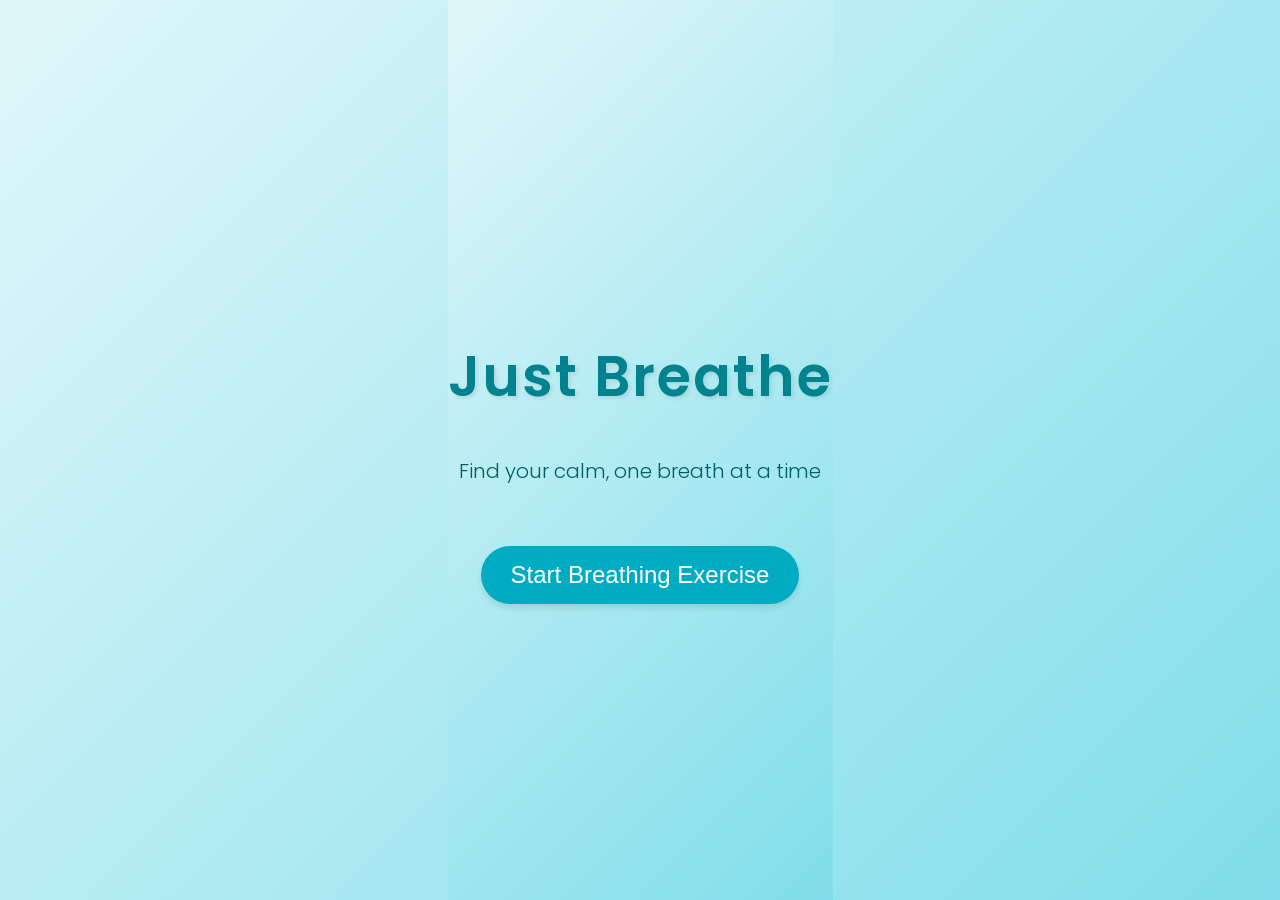
==== index.html @ 8a858859 "please css 01" ====
<!DOCTYPE html>
<html lang="en">
<head>
    <meta charset="UTF-8">
    <meta name="viewport" content="width=device-width, initial-scale=1.0">
    <title>Just Breathe - Breathing Exercise</title>
    <style>
        @import url('https://fonts.googleapis.com/css2?family=Poppins:wght@300;400;600&display=swap');

        body, html {
            height: 100%;
            margin: 0;
            display: flex;
            flex-direction: column;
            justify-content: center;
            align-items: center;
            font-family: 'Poppins', sans-serif;
            background: linear-gradient(135deg, #e0f7fa 0%, #80deea 100%);
            color: #333;
        }
        

        .header {
            text-align: center;
            margin-bottom: 40px;
        }

        .logo {
            font-size: 56px;
            font-weight: 600;
            color: #00838f;
            text-shadow: 2px 2px 4px rgba(0,0,0,0.1);
            letter-spacing: 2px;
        }

        .tagline {
            font-size: 20px;
            color: #006064;
            margin-top: 10px;
            font-weight: 300;
        }

        #startButton {
            font-size: 24px;
            padding: 15px 30px;
            cursor: pointer;
            background-color: #00acc1;
            color: white;
            border: none;
            border-radius: 30px;
            transition: all 0.3s ease;
            box-shadow: 0 4px 6px rgba(0,0,0,0.1);
        }

        #startButton:hover {
            background-color: #007c91;
            transform: translateY(-2px);
            box-shadow: 0 6px 8px rgba(0,0,0,0.15);
        }

        #formContainer {
            display: none;
            position: fixed;
            top: 50%;
            left: 50%;
            transform: translate(-50%, -50%);
            background-color: rgba(255, 255, 255, 0.9);
            padding: 4vh 4vw;
            border-radius: 20px;
            box-shadow: 0 10px 30px rgba(0,0,0,0.1);
            overflow-y: auto;
        }

        #exerciseContainer {
    display: none;
    position: fixed;
    top: 50%;
    left: 50%;
    transform: translate(-50%, -50%);
    background-color: rgba(255, 255, 255, 0.9);
    padding: 4vh 4vw;
    border-radius: 30px;
    box-shadow: 0 15px 40px rgba(0,0,0,0.15);
    width: 90vw;
    max-width: 800px;
    height: 90vh;
    max-height: 900px;
    overflow-y: auto;
}

        #formContainer {
            display: none;
            position: fixed;
            top: 50%;
            left: 50%;
            transform: translate(-50%, -50%);
            background-color: rgba(255, 255, 255, 0.9);
            padding: 3vh 3vw;
            border-radius: 20px;
            box-shadow: 0 10px 30px rgba(0,0,0,0.1);
            width: 90%;
            max-width: 400px;
            height: auto;
            max-height: 90vh;
        }

        form {
            display: flex;
            flex-direction: column;
            gap: 1.5vh;
            height: 80%;
        }
        form label {
            font-size: clamp(12px, 2vw, 16px);
            color: #006064;
        }

        input, select {
            padding: 1vh 1.5vw;
            font-size: clamp(12px, 1.8vw, 14px);
            border: 1px solid #b2ebf2;
            border-radius: 5px;
            background-color: #e0f7fa;
            color: #006064;
        }

        .button {
            background-color: #00acc1;
            color: white;
            margin-top: 2vh;
            padding: 1.5vh 2vw;
            font-size: clamp(14px, 2vw, 18px);
            border-radius: 30px;
            border: none;
            cursor: pointer;
            transition: all 0.3s ease;
            box-shadow: 0 4px 6px rgba(0,0,0,0.1);
        }

        .button:hover {
            background-color: #007c91;
            transform: translateY(-2px);
            box-shadow: 0 6px 8px rgba(0,0,0,0.15);
        }

        #exerciseContainer {
            display: none;
            position: fixed;
            top: 50%;
            left: 50%;
            transform: translate(-50%, -50%);
            background-color: rgba(255, 255, 255, 0.9);
            padding: 4vh 4vw;
            border-radius: 30px;
            box-shadow: 0 15px 40px rgba(0,0,0,0.15);
            width: 90vw;
            max-width: 800px;
            height: 90vh;
            max-height: 900px;
        }
        .container {
            display: flex;
            flex-direction: column;
            justify-content: space-between;
            align-items: center;
            height: 100%;
            width: 100%;
        }

        .timer-text {
            font-size: clamp(32px, 6vw, 48px);
            font-weight: 600;
            margin-bottom: 3vh;
            color: #00838f;
        }

        .circle-container {
            position: relative;
            width: 80vmin;
            height: 80vmin;
            max-width: 700px;
            max-height: 700px;
            display: flex;
            justify-content: center;
            align-items: center;
            margin: 4vh 0;
        }

        .breathe-circle {
            position: absolute;
            top: 50%;
            left: 50%;
            transform: translate(-50%, -50%);
            background: linear-gradient(135deg, rgba(131, 197, 227, 0.7) 0%, 
            rgba(131, 197, 227, 0.7) 100%);
            border-radius: 50%;
            display: flex;
            flex-direction: column;
            justify-content: center;
            align-items: center;
            box-shadow: 0 15px 30px rgba(0,0,0,0.2);
            transition: all 0.3s ease;
        }

        .text-container {
            display: flex;
            flex-direction: column;
            align-items: center;
            max-width: 90%;
            word-wrap: break-word;
        }   

        .phase-text, .phase-timer-text {
            margin: 0;
            font-size: clamp(24px, 5vw, 40px);
            text-align: center;
            color: white;
            text-shadow: 2px 2px 4px rgba(0,0,0,0.2);
        }

        .phase-timer-text {
            margin-top: 0.25vh;
            font-weight: 600;
        }

        .button-container {
            display: flex;
            justify-content: space-around;
            width: 100%;
            margin-top: 4vh;
        }

        .button-container .button {
            padding: 2vh 4vw;
            font-size: clamp(18px, 3vw, 24px);
            border-radius: 50px;
            min-width: 120px;
        }
        .outer-circle {
            position: absolute;
            top: 50%;
            left: 50%;
            transform: translate(-50%, -50%);
            border-radius: 50%;
            border: 2px solid rgb(255, 88, 88);
            pointer-events: none;
            transition: all 0.3s ease;
        }
        .outer-circle {
          z-index: 1;
        }

        .breathe-circle {
          z-index: 2;
        }
        @media screen and (max-width: 768px) {
    body, html {
        font-size: 16px;
    }

    .header {
        margin-bottom: 4vh;
    }

    .logo {
        font-size: clamp(32px, 7vw, 48px);
    }

    .tagline {
        font-size: clamp(14px, 2.5vw, 18px);
    }

    #startButton {
        font-size: clamp(16px, 3.5vw, 22px);
        padding: 12px 24px;
    }

    #formContainer {
        width: 90%;
        max-width: none;
        padding: 4vh 5vw;
        overflow-y: auto;
        max-height: 80vh;
    }

    form {
        gap: 2vh;
    }

    form label {
        font-size: clamp(14px, 2.2vw, 16px);
    }

    input, select {
        font-size: clamp(14px, 2vw, 16px);
        padding: 1.5vh 2vw;
    }

    #exerciseContainer {
        width: 80vw;
        height: 80vh;
        padding: 2vh 2vw;
        border-radius: 20px;
    }

    .circle-container {
        width: 80vmin;
        height: 80vmin;
        max-width: 90vw;
        max-height: 90vw;
        margin: 2vh 0;
    }

    .timer-text {
        font-size: clamp(24px, 5vw, 36px);
        margin-bottom: 2vh;
    }

    .button-container {
        flex-direction: column;
        align-items: center;
        gap: 1vh;
    }

    .button-container .button {
        width: 80%;
        padding: 1.5vh 3vw;
        font-size: clamp(16px, 3vw, 20px);
        min-width: unset;
    }
}

@media screen and (max-width: 480px) {
    body, html {
        font-size: 14px;
    }

    .logo {
        font-size: clamp(28px, 6vw, 36px);
    }

    .tagline {
        font-size: clamp(12px, 2.2vw, 14px);
    }

    #startButton {
        font-size: clamp(14px, 3vw, 18px);
        padding: 10px 20px;
    }

    #formContainer {
        width: 95%;
        padding: 3vh 4vw;
    }

    form label {
        font-size: clamp(12px, 2vw, 14px);
    }

    input, select {
        font-size: clamp(12px, 1.8vw, 14px);
        padding: 1.2vh 1.5vw;
    }

    .button {
        font-size: clamp(14px, 2.2vw, 16px);
        padding: 1.2vh 2.5vw;
    }

    .phase-text, .phase-timer-text {
        font-size: clamp(16px, 3vw, 24px);
    }

    #exerciseContainer {
        width: 100vw;
        height: 100vh;
        border-radius: 0;
    }

    .circle-container {
        width: 90vmin;
        height: 90vmin;
    }

    .timer-text {
        font-size: clamp(20px, 4.5vw, 28px);
    }

    .button-container .button {
        width: 90%;
        font-size: clamp(14px, 2.5vw, 18px);
    }
}
    </style>
</head>
<body>
    <div class="header">
      <h1 class="logo">Just Breathe</h1>
      <p class="tagline">Find your calm, one breath at a time</p>
    </div>
    <button id="startButton">Start Breathing Exercise</button>
    <div id="formContainer">
        <form id="exerciseForm">
            <label for="totalTime">Total Time (minutes):</label>
            <input type="number" id="totalTime" name="totalTime" min="1" required>
            
            <label for="inhaleTime">Inhale Time (seconds):</label>
            <input type="number" id="inhaleTime" name="inhaleTime" min="1" required>
            
            <label for="holdInhaleTime">Hold Inhale Time (seconds):</label>
            <input type="number" id="holdInhaleTime" name="holdInhaleTime" min="0" required>
            
            <label for="exhaleTime">Exhale Time (seconds):</label>
            <input type="number" id="exhaleTime" name="exhaleTime" min="1" required>
            
            <label for="holdExhaleTime">Hold Exhale Time (seconds):</label>
            <input type="number" id="holdExhaleTime" name="holdExhaleTime" min="0" required>
            
            <label for="speed">Speed:</label>
            <select id="speed" name="speed">
                <option value="0.25">0.25x</option>
                <option value="0.5">0.5x</option>
                <option value="0.75">0.75x</option>
                <option value="1" selected>1x</option>
                <option value="1.25">1.25x</option>
                <option value="1.5">1.5x</option>
                <option value="1.75">1.75x</option>
                <option value="2">2x</option>
            </select>
            
            <button type="submit" class="button">Start Exercise</button>
        </form>
    </div>
    <div id="exerciseContainer"></div>

    <script src="breathingExercise.js"></script>
    <script>
        const startButton = document.getElementById('startButton');
        const formContainer = document.getElementById('formContainer');
        const exerciseForm = document.getElementById('exerciseForm');
        const exerciseContainer = document.getElementById('exerciseContainer');

        startButton.addEventListener('click', function() {
            startButton.style.display = 'none';
            formContainer.style.display = 'block';
        });

        exerciseForm.addEventListener('submit', function(e) {
            e.preventDefault();
            formContainer.style.display = 'none';
            exerciseContainer.style.display = 'block';

            const totalTime = parseInt(document.getElementById('totalTime').value) * 60;
            const inhaleTime = parseInt(document.getElementById('inhaleTime').value);
            const holdInhaleTime = parseInt(document.getElementById('holdInhaleTime').value);
            const exhaleTime = parseInt(document.getElementById('exhaleTime').value);
            const holdExhaleTime = parseInt(document.getElementById('holdExhaleTime').value);
            const speed = parseFloat(document.getElementById('speed').value);

            const exercise = new BreathingExercise(
                totalTime,
                inhaleTime,
                holdInhaleTime,
                exhaleTime,
                holdExhaleTime,
                speed,
                function() { 
                    exerciseContainer.style.display = 'none';
                    startButton.style.display = 'block';
                }
            );

            exerciseContainer.innerHTML = '';
            exerciseContainer.appendChild(exercise.container);
        });


    </script>
</body>
</html>
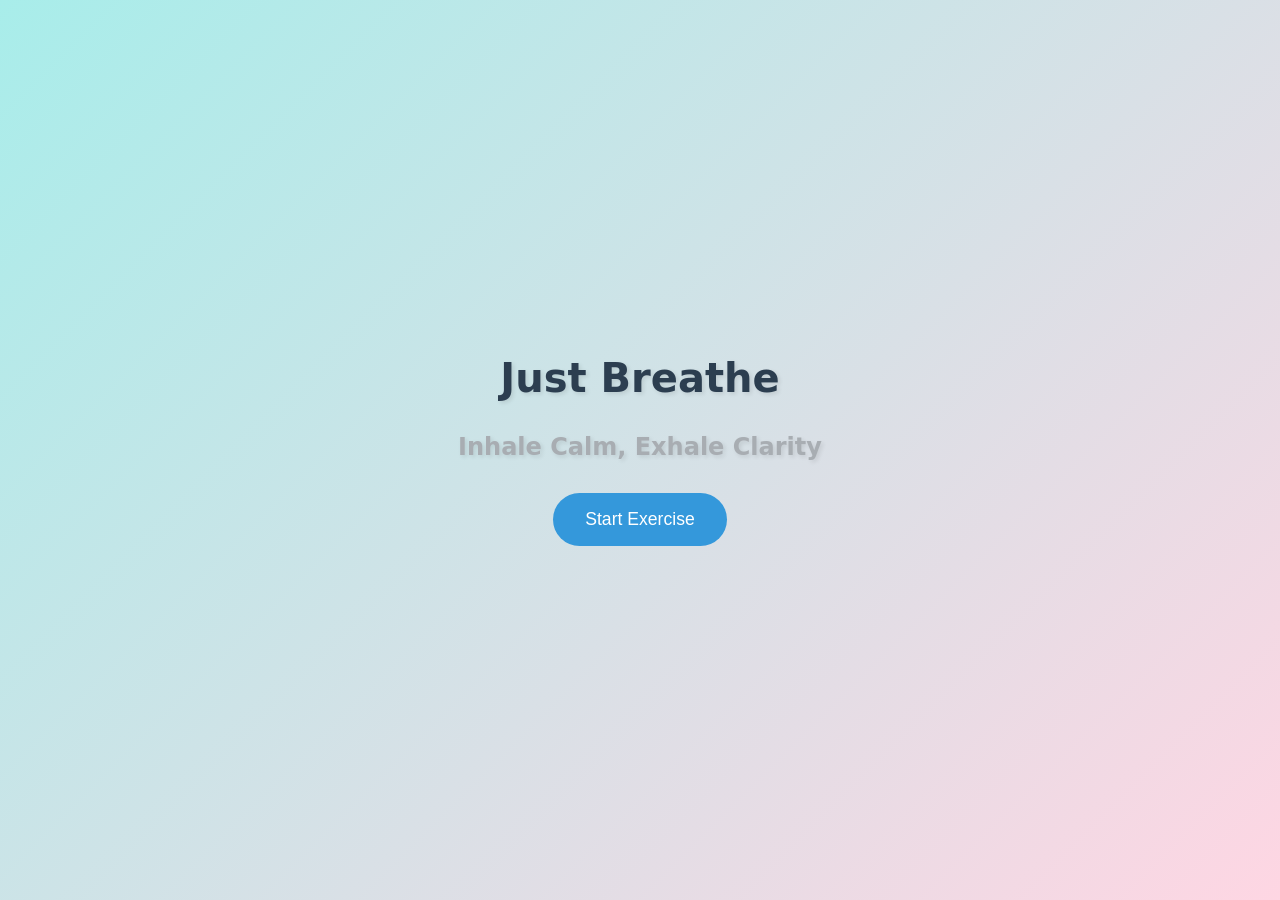
==== commit 0c8022d9: "Rename home.html to index.html" ====
--- a/index.html
+++ b/index.html
@@ -2,479 +2,92 @@
 <html lang="en">
 <head>
     <meta charset="UTF-8">
-    <meta name="viewport" content="width=device-width, initial-scale=1.0">
-    <title>Just Breathe - Breathing Exercise</title>
-    <style>
-        @import url('https://fonts.googleapis.com/css2?family=Poppins:wght@300;400;600&display=swap');
-
-        body, html {
-            height: 100%;
-            margin: 0;
-            display: flex;
-            flex-direction: column;
-            justify-content: center;
-            align-items: center;
-            font-family: 'Poppins', sans-serif;
-            background: linear-gradient(135deg, #e0f7fa 0%, #80deea 100%);
-            color: #333;
-        }
-        
-
-        .header {
-            text-align: center;
-            margin-bottom: 40px;
-        }
-
-        .logo {
-            font-size: 56px;
-            font-weight: 600;
-            color: #00838f;
-            text-shadow: 2px 2px 4px rgba(0,0,0,0.1);
-            letter-spacing: 2px;
-        }
-
-        .tagline {
-            font-size: 20px;
-            color: #006064;
-            margin-top: 10px;
-            font-weight: 300;
-        }
-
-        #startButton {
-            font-size: 24px;
-            padding: 15px 30px;
-            cursor: pointer;
-            background-color: #00acc1;
-            color: white;
-            border: none;
-            border-radius: 30px;
-            transition: all 0.3s ease;
-            box-shadow: 0 4px 6px rgba(0,0,0,0.1);
-        }
-
-        #startButton:hover {
-            background-color: #007c91;
-            transform: translateY(-2px);
-            box-shadow: 0 6px 8px rgba(0,0,0,0.15);
-        }
-
-        #formContainer {
-            display: none;
-            position: fixed;
-            top: 50%;
-            left: 50%;
-            transform: translate(-50%, -50%);
-            background-color: rgba(255, 255, 255, 0.9);
-            padding: 4vh 4vw;
-            border-radius: 20px;
-            box-shadow: 0 10px 30px rgba(0,0,0,0.1);
-            overflow-y: auto;
-        }
-
-        #exerciseContainer {
-    display: none;
-    position: fixed;
-    top: 50%;
-    left: 50%;
-    transform: translate(-50%, -50%);
-    background-color: rgba(255, 255, 255, 0.9);
-    padding: 4vh 4vw;
-    border-radius: 30px;
-    box-shadow: 0 15px 40px rgba(0,0,0,0.15);
-    width: 90vw;
-    max-width: 800px;
-    height: 90vh;
-    max-height: 900px;
-    overflow-y: auto;
-}
-
-        #formContainer {
-            display: none;
-            position: fixed;
-            top: 50%;
-            left: 50%;
-            transform: translate(-50%, -50%);
-            background-color: rgba(255, 255, 255, 0.9);
-            padding: 3vh 3vw;
-            border-radius: 20px;
-            box-shadow: 0 10px 30px rgba(0,0,0,0.1);
-            width: 90%;
-            max-width: 400px;
-            height: auto;
-            max-height: 90vh;
-        }
-
-        form {
-            display: flex;
-            flex-direction: column;
-            gap: 1.5vh;
-            height: 80%;
-        }
-        form label {
-            font-size: clamp(12px, 2vw, 16px);
-            color: #006064;
-        }
-
-        input, select {
-            padding: 1vh 1.5vw;
-            font-size: clamp(12px, 1.8vw, 14px);
-            border: 1px solid #b2ebf2;
-            border-radius: 5px;
-            background-color: #e0f7fa;
-            color: #006064;
-        }
-
-        .button {
-            background-color: #00acc1;
-            color: white;
-            margin-top: 2vh;
-            padding: 1.5vh 2vw;
-            font-size: clamp(14px, 2vw, 18px);
-            border-radius: 30px;
-            border: none;
-            cursor: pointer;
-            transition: all 0.3s ease;
-            box-shadow: 0 4px 6px rgba(0,0,0,0.1);
-        }
-
-        .button:hover {
-            background-color: #007c91;
-            transform: translateY(-2px);
-            box-shadow: 0 6px 8px rgba(0,0,0,0.15);
-        }
-
-        #exerciseContainer {
-            display: none;
-            position: fixed;
-            top: 50%;
-            left: 50%;
-            transform: translate(-50%, -50%);
-            background-color: rgba(255, 255, 255, 0.9);
-            padding: 4vh 4vw;
-            border-radius: 30px;
-            box-shadow: 0 15px 40px rgba(0,0,0,0.15);
-            width: 90vw;
-            max-width: 800px;
-            height: 90vh;
-            max-height: 900px;
-        }
-        .container {
-            display: flex;
-            flex-direction: column;
-            justify-content: space-between;
-            align-items: center;
-            height: 100%;
-            width: 100%;
-        }
-
-        .timer-text {
-            font-size: clamp(32px, 6vw, 48px);
-            font-weight: 600;
-            margin-bottom: 3vh;
-            color: #00838f;
-        }
-
-        .circle-container {
-            position: relative;
-            width: 80vmin;
-            height: 80vmin;
-            max-width: 700px;
-            max-height: 700px;
-            display: flex;
-            justify-content: center;
-            align-items: center;
-            margin: 4vh 0;
-        }
-
-        .breathe-circle {
-            position: absolute;
-            top: 50%;
-            left: 50%;
-            transform: translate(-50%, -50%);
-            background: linear-gradient(135deg, rgba(131, 197, 227, 0.7) 0%, 
-            rgba(131, 197, 227, 0.7) 100%);
-            border-radius: 50%;
-            display: flex;
-            flex-direction: column;
-            justify-content: center;
-            align-items: center;
-            box-shadow: 0 15px 30px rgba(0,0,0,0.2);
-            transition: all 0.3s ease;
-        }
-
-        .text-container {
-            display: flex;
-            flex-direction: column;
-            align-items: center;
-            max-width: 90%;
-            word-wrap: break-word;
-        }   
-
-        .phase-text, .phase-timer-text {
-            margin: 0;
-            font-size: clamp(24px, 5vw, 40px);
-            text-align: center;
-            color: white;
-            text-shadow: 2px 2px 4px rgba(0,0,0,0.2);
-        }
-
-        .phase-timer-text {
-            margin-top: 0.25vh;
-            font-weight: 600;
-        }
-
-        .button-container {
-            display: flex;
-            justify-content: space-around;
-            width: 100%;
-            margin-top: 4vh;
-        }
-
-        .button-container .button {
-            padding: 2vh 4vw;
-            font-size: clamp(18px, 3vw, 24px);
-            border-radius: 50px;
-            min-width: 120px;
-        }
-        .outer-circle {
-            position: absolute;
-            top: 50%;
-            left: 50%;
-            transform: translate(-50%, -50%);
-            border-radius: 50%;
-            border: 2px solid rgb(255, 88, 88);
-            pointer-events: none;
-            transition: all 0.3s ease;
-        }
-        .outer-circle {
-          z-index: 1;
-        }
-
-        .breathe-circle {
-          z-index: 2;
-        }
-        @media screen and (max-width: 768px) {
-    body, html {
-        font-size: 16px;
-    }
-
-    .header {
-        margin-bottom: 4vh;
-    }
-
-    .logo {
-        font-size: clamp(32px, 7vw, 48px);
-    }
-
-    .tagline {
-        font-size: clamp(14px, 2.5vw, 18px);
-    }
-
-    #startButton {
-        font-size: clamp(16px, 3.5vw, 22px);
-        padding: 12px 24px;
-    }
-
-    #formContainer {
-        width: 90%;
-        max-width: none;
-        padding: 4vh 5vw;
-        overflow-y: auto;
-        max-height: 80vh;
-    }
-
-    form {
-        gap: 2vh;
-    }
-
-    form label {
-        font-size: clamp(14px, 2.2vw, 16px);
-    }
-
-    input, select {
-        font-size: clamp(14px, 2vw, 16px);
-        padding: 1.5vh 2vw;
-    }
-
-    #exerciseContainer {
-        width: 80vw;
-        height: 80vh;
-        padding: 2vh 2vw;
-        border-radius: 20px;
-    }
-
-    .circle-container {
-        width: 80vmin;
-        height: 80vmin;
-        max-width: 90vw;
-        max-height: 90vw;
-        margin: 2vh 0;
-    }
-
-    .timer-text {
-        font-size: clamp(24px, 5vw, 36px);
-        margin-bottom: 2vh;
-    }
-
-    .button-container {
-        flex-direction: column;
-        align-items: center;
-        gap: 1vh;
-    }
-
-    .button-container .button {
-        width: 80%;
-        padding: 1.5vh 3vw;
-        font-size: clamp(16px, 3vw, 20px);
-        min-width: unset;
-    }
-}
-
-@media screen and (max-width: 480px) {
-    body, html {
-        font-size: 14px;
-    }
-
-    .logo {
-        font-size: clamp(28px, 6vw, 36px);
-    }
-
-    .tagline {
-        font-size: clamp(12px, 2.2vw, 14px);
-    }
-
-    #startButton {
-        font-size: clamp(14px, 3vw, 18px);
-        padding: 10px 20px;
-    }
-
-    #formContainer {
-        width: 95%;
-        padding: 3vh 4vw;
-    }
-
-    form label {
-        font-size: clamp(12px, 2vw, 14px);
-    }
-
-    input, select {
-        font-size: clamp(12px, 1.8vw, 14px);
-        padding: 1.2vh 1.5vw;
-    }
-
-    .button {
-        font-size: clamp(14px, 2.2vw, 16px);
-        padding: 1.2vh 2.5vw;
-    }
-
-    .phase-text, .phase-timer-text {
-        font-size: clamp(16px, 3vw, 24px);
-    }
-
-    #exerciseContainer {
-        width: 100vw;
-        height: 100vh;
-        border-radius: 0;
-    }
-
-    .circle-container {
-        width: 90vmin;
-        height: 90vmin;
-    }
-
-    .timer-text {
-        font-size: clamp(20px, 4.5vw, 28px);
-    }
-
-    .button-container .button {
-        width: 90%;
-        font-size: clamp(14px, 2.5vw, 18px);
-    }
-}
-    </style>
+    <meta name="viewport" content="width=device-width, initial-scale=1.0, maximum-scale=1.0, user-scalable=no">
+    <title>Breathing Exercise</title>
+    <link rel="stylesheet" href="styles.css">
 </head>
 <body>
-    <div class="header">
-      <h1 class="logo">Just Breathe</h1>
-      <p class="tagline">Find your calm, one breath at a time</p>
+    <!-- Home Screen -->
+    <div class="screen home-screen active">
+        <h1 class="app-title">Just Breathe</h1>
+        <h2 class="app-title-01">Inhale Calm, Exhale Clarity</h2>
+        <button class="btn start-btn">Start Exercise</button>
     </div>
-    <button id="startButton">Start Breathing Exercise</button>
-    <div id="formContainer">
-        <form id="exerciseForm">
-            <label for="totalTime">Total Time (minutes):</label>
-            <input type="number" id="totalTime" name="totalTime" min="1" required>
-            
-            <label for="inhaleTime">Inhale Time (seconds):</label>
-            <input type="number" id="inhaleTime" name="inhaleTime" min="1" required>
-            
-            <label for="holdInhaleTime">Hold Inhale Time (seconds):</label>
-            <input type="number" id="holdInhaleTime" name="holdInhaleTime" min="0" required>
-            
-            <label for="exhaleTime">Exhale Time (seconds):</label>
-            <input type="number" id="exhaleTime" name="exhaleTime" min="1" required>
-            
-            <label for="holdExhaleTime">Hold Exhale Time (seconds):</label>
-            <input type="number" id="holdExhaleTime" name="holdExhaleTime" min="0" required>
-            
-            <label for="speed">Speed:</label>
-            <select id="speed" name="speed">
-                <option value="0.25">0.25x</option>
-                <option value="0.5">0.5x</option>
-                <option value="0.75">0.75x</option>
-                <option value="1" selected>1x</option>
-                <option value="1.25">1.25x</option>
-                <option value="1.5">1.5x</option>
-                <option value="1.75">1.75x</option>
-                <option value="2">2x</option>
-            </select>
-            
-            <button type="submit" class="button">Start Exercise</button>
-        </form>
+
+    <!-- Configuration Modal -->
+    <div class="screen config-modal">
+        <div class="modal-content">
+            <h2>Exercise Settings</h2>
+            <form class="exercise-form">
+                <div class="form-group">
+                    <label>Total Duration (minutes)</label>
+                    <input type="number" class="form-input" name="totalTime" ...>
+                </div>
+                <div class="form-row">
+                    <div class="form-group">
+                        <label>Inhale (seconds)</label>
+                        <input type="number" class="form-input" name="inhale" ...>
+                    </div>
+                    <div class="form-group">
+                        <label>Hold Inhale (seconds)</label>
+                        <input type="number" class="form-input" name="holdInhale" ...>
+                    </div>
+                </div>
+                <div class="form-row">
+                    <div class="form-group">
+                        <label>Exhale (seconds)</label>
+                        <input type="number" class="form-input" name="exhale" ...>
+                    </div>
+                    <div class="form-group">
+                        <label>Hold Exhale (seconds)</label>
+                        <input type="number" class="form-input" name="holdExhale" ...>
+                    </div>
+                </div>
+                <div class="form-group">
+                    <label>Speed</label>
+                    <select class="form-input" name="speed" ...>
+                        <option value="0.25">0.25x</option>
+                        <option value="0.5">0.5x</option>
+                        <option value="0.75">0.75x</option>
+                        <option value="1" selected>Normal Speed</option>
+                        <option value="1.25">1.25x</option>
+                        <option value="1.5">1.5x</option>
+                        <option value="2">2x</option>
+                    </select>
+                </div>
+                <div class="form-actions">
+                    <button type="submit" class="btn">Start</button>
+                    <button type="button" class="btn btn-secondary cancel-btn">Cancel</button>
+                </div>
+            </form>
+        </div>
     </div>
-    <div id="exerciseContainer"></div>
 
-    <script src="breathingExercise.js"></script>
-    <script>
-        const startButton = document.getElementById('startButton');
-        const formContainer = document.getElementById('formContainer');
-        const exerciseForm = document.getElementById('exerciseForm');
-        const exerciseContainer = document.getElementById('exerciseContainer');
+    <!-- Exercise Screen -->
+    <div class="screen exercise-screen">
+        <div class="exercise-header">
+            <div class="total-timer">05:00</div>
+        </div>
+        
+        <div class="exercise-main">
+            <div class="progress-container">
+                <svg class="progress-circle" viewBox="0 0 100 100">
+                    <circle class="progress-track" cx="50" cy="50" r="45" />
+                    <circle class="progress-indicator" cx="50" cy="50" r="45" />
+                </svg>
+                <div class="phase-display">
+                    <div class="phase-name">INHALE</div>
+                    <div class="phase-timer">4</div>
+                </div>
+            </div>
+        </div>
 
-        startButton.addEventListener('click', function() {
-            startButton.style.display = 'none';
-            formContainer.style.display = 'block';
-        });
+        <div class="exercise-footer">
+            <button class="btn control-btn restart-btn">Restart</button>
+            <button class="btn control-btn exit-btn">Exit</button>
+        </div>
+    </div>
 
-        exerciseForm.addEventListener('submit', function(e) {
-            e.preventDefault();
-            formContainer.style.display = 'none';
-            exerciseContainer.style.display = 'block';
-
-            const totalTime = parseInt(document.getElementById('totalTime').value) * 60;
-            const inhaleTime = parseInt(document.getElementById('inhaleTime').value);
-            const holdInhaleTime = parseInt(document.getElementById('holdInhaleTime').value);
-            const exhaleTime = parseInt(document.getElementById('exhaleTime').value);
-            const holdExhaleTime = parseInt(document.getElementById('holdExhaleTime').value);
-            const speed = parseFloat(document.getElementById('speed').value);
-
-            const exercise = new BreathingExercise(
-                totalTime,
-                inhaleTime,
-                holdInhaleTime,
-                exhaleTime,
-                holdExhaleTime,
-                speed,
-                function() { 
-                    exerciseContainer.style.display = 'none';
-                    startButton.style.display = 'block';
-                }
-            );
-
-            exerciseContainer.innerHTML = '';
-            exerciseContainer.appendChild(exercise.container);
-        });
-
-
-    </script>
+    <script src="script.js"></script>
 </body>
 </html>
--- a/styles.css
+++ b/styles.css
@@ -0,0 +1,240 @@
+/* Base Styles */
+* {
+    box-sizing: border-box;
+    margin: 0;
+    padding: 0;
+    touch-action: manipulation;
+}
+
+html {
+    font-size: 16px;
+    font-family: 'Segoe UI', system-ui, sans-serif;
+}
+
+body {
+    background: #f8f9fa;
+    color: #2c3e50;
+    height: 100vh;
+    overflow: hidden;
+}
+
+/* Screen Containers */
+.screen {
+    position: fixed;
+    top: 0;
+    left: 0;
+    width: 100%;
+    height: 100%;
+    padding: 1.5rem;
+    display: none;
+    flex-direction: column;
+}
+
+.screen.active {
+    display: flex;
+}
+
+/* Home Screen */
+.home-screen {
+    justify-content: center;
+    align-items: center;
+    text-align: center;
+    background: linear-gradient(135deg, #a8edea 0%, #fed6e3 100%);
+}
+
+.app-title {
+    font-size: 2.5rem;
+    margin-bottom: 2rem;
+    color: #2c3e50;
+    text-shadow: 2px 2px 4px rgba(0,0,0,0.1);
+}
+.app-title-01 {
+    font-size: 1.5rem;
+    margin-bottom: 2rem;
+    color: #a8adb2;
+    text-shadow: 2px 2px 4px rgba(0,0,0,0.1);
+}
+
+/* Configuration Modal */
+.config-modal {
+    background: rgba(0,0,0,0.5);
+    justify-content: center;
+    align-items: center;
+    z-index: 1000;
+}
+
+.modal-content {
+    background: white;
+    padding: 2rem;
+    border-radius: 1rem;
+    width: 100%;
+    max-width: 500px;
+    box-shadow: 0 8px 32px rgba(0,0,0,0.1);
+}
+.progress-indicator {
+    transition: none !important; /* Remove any interfering transitions */
+}
+
+
+/* Form Styles */
+.exercise-form {
+    display: flex;
+    flex-direction: column;
+    gap: 1.5rem;
+}
+
+.form-row {
+    display: grid;
+    grid-template-columns: 1fr 1fr;
+    gap: 1rem;
+}
+
+.form-group {
+    display: flex;
+    flex-direction: column;
+    gap: 0.5rem;
+}
+
+.form-input {
+    padding: 0.8rem;
+    border: 1px solid #ddd;
+    border-radius: 0.5rem;
+    font-size: 1rem;
+    width: 100%;
+}
+
+.form-actions {
+    display: flex;
+    gap: 1rem;
+    margin-top: 1rem;
+}
+
+/* Exercise Screen */
+.exercise-screen {
+    background: white;
+}
+
+.exercise-header {
+    text-align: center;
+    margin-bottom: 2rem;
+}
+
+.total-timer {
+    font-size: 2rem;
+    font-weight: 500;
+    color: #3498db;
+}
+
+.progress-container {
+    position: relative;
+    flex: 1;
+    display: flex;
+    justify-content: center;
+    align-items: center;
+    margin: 1rem 0;
+}
+
+.progress-circle {
+    width: 80vmin;
+    height: 80vmin;
+    max-width: 400px;
+    max-height: 400px;
+}
+
+.progress-track {
+    fill: none;
+    stroke: #ecf0f1;
+    stroke-width: 8;
+}
+
+.progress-indicator {
+    fill: none;
+    stroke-width: 8;
+    stroke-linecap: round;
+    transform: rotate(-90deg);
+    transform-origin: 50% 50%;
+    transition: stroke-dashoffset 0.3s linear;
+    stroke: #3498db;
+}
+
+.phase-display {
+    position: absolute;
+    text-align: center;
+}
+
+.phase-name {
+    font-size: 1.5rem;
+    margin-bottom: 0.5rem;
+    color: #2c3e50;
+}
+
+.phase-timer {
+    font-size: 3rem;
+    font-weight: bold;
+    color: #3498db;
+}
+
+.exercise-footer {
+    display: flex;
+    justify-content: center;
+    gap: 1rem;
+    padding: 1rem 0;
+}
+
+/* Button Styles */
+.btn {
+    padding: 1rem 2rem;
+    border: none;
+    border-radius: 2rem;
+    font-size: 1.1rem;
+    font-weight: 500;
+    cursor: pointer;
+    transition: all 0.2s ease;
+    background: #3498db;
+    color: white;
+}
+
+.btn:hover {
+    transform: translateY(-2px);
+    box-shadow: 0 4px 12px rgba(52,152,219,0.3);
+}
+
+.btn:active {
+    transform: translateY(0);
+}
+
+.btn-secondary {
+    background: #95a5a6;
+}
+
+.control-btn {
+    min-width: 120px;
+}
+
+/* Mobile Styles */
+@media (max-width: 480px) {
+    .app-title {
+        font-size: 2rem;
+    }
+    
+    .btn {
+        padding: 0.8rem 1.5rem;
+        font-size: 1rem;
+    }
+    
+    .modal-content {
+        padding: 1.5rem;
+    }
+    
+    .form-row {
+        grid-template-columns: 1fr;
+    }
+    
+    .phase-name {
+        font-size: 1.2rem;
+    }
+    
+    .phase-timer {
+        font-size: 2rem;
+    }
+}
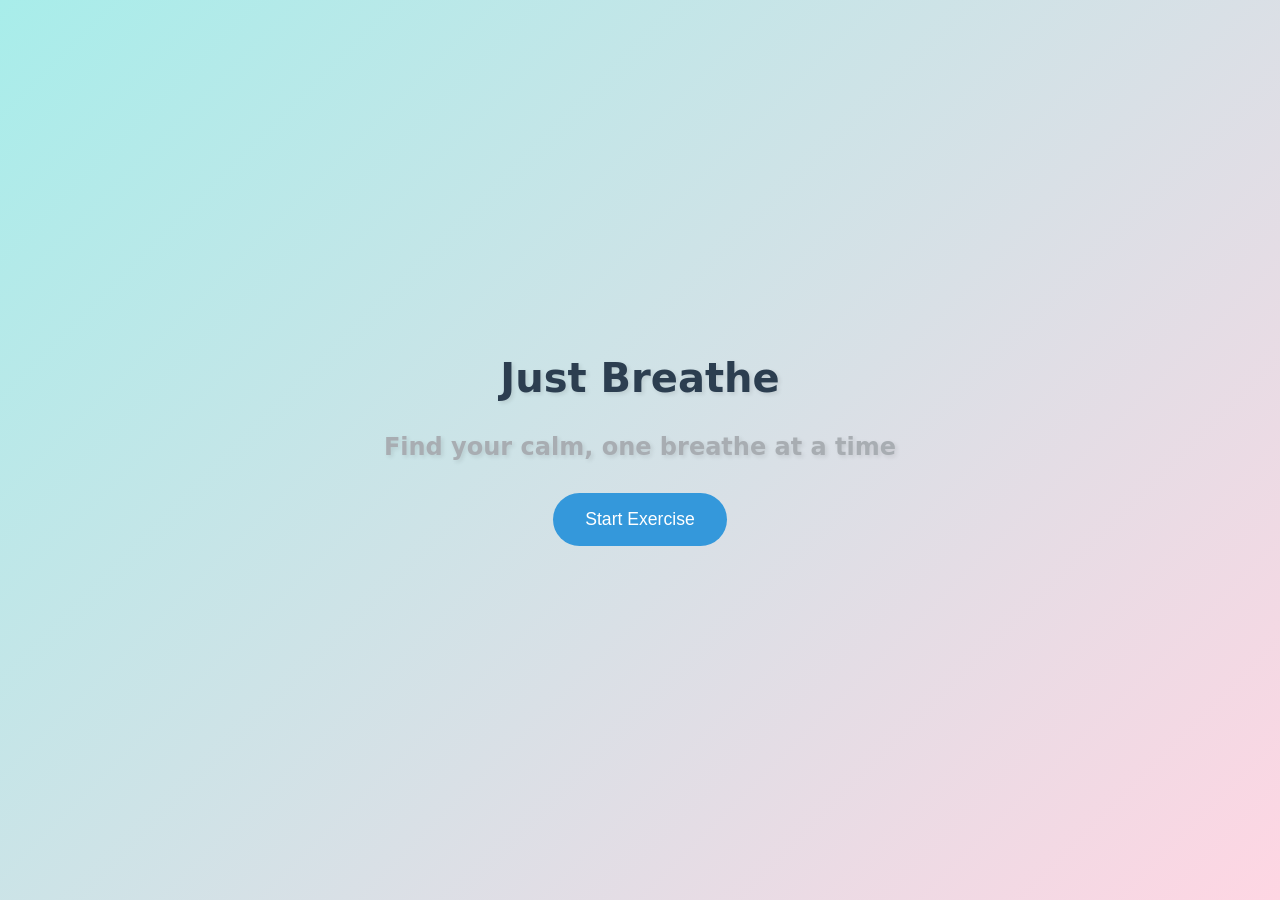
==== commit 61c38858: "Update index.html" ====
--- a/index.html
+++ b/index.html
@@ -10,7 +10,7 @@
     <!-- Home Screen -->
     <div class="screen home-screen active">
         <h1 class="app-title">Just Breathe</h1>
-        <h2 class="app-title-01">Inhale Calm, Exhale Clarity</h2>
+        <h3 class="app-title-01">Find your calm, one breathe at a time</h3>
         <button class="btn start-btn">Start Exercise</button>
     </div>
 
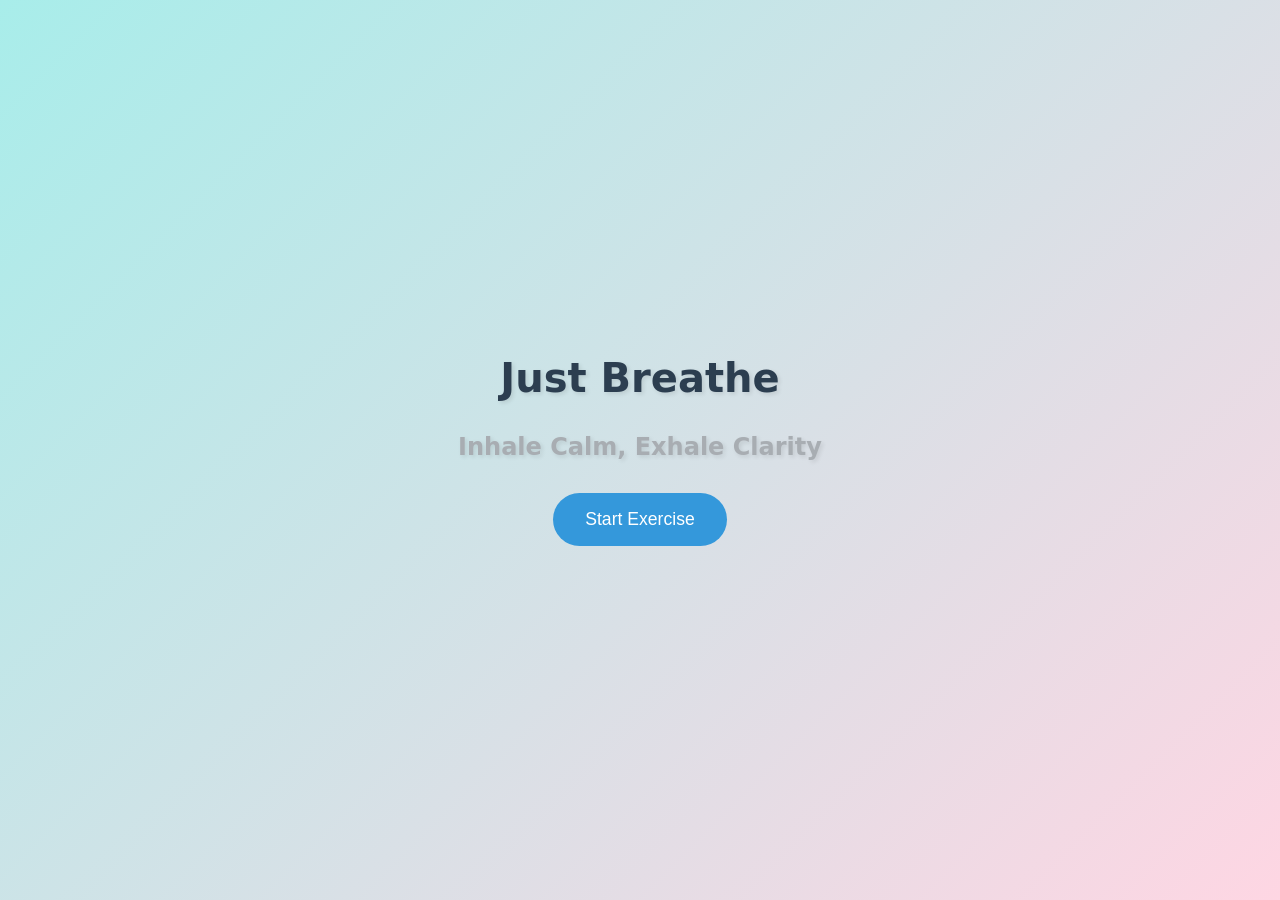
==== commit 7e578ca0: "Commit with background images added coreext files" ====
--- a/index.html
+++ b/index.html
@@ -10,7 +10,7 @@
     <!-- Home Screen -->
     <div class="screen home-screen active">
         <h1 class="app-title">Just Breathe</h1>
-        <h3 class="app-title-01">Find your calm, one breathe at a time</h3>
+        <h2 class="app-title-01">Inhale Calm, Exhale Clarity</h2>
         <button class="btn start-btn">Start Exercise</button>
     </div>
 
--- a/styles.css
+++ b/styles.css
@@ -120,7 +120,7 @@
 }
 
 .total-timer {
-    font-size: 2rem;
+    font-size: 3.5rem;
     font-weight: 500;
     color: #3498db;
 }
@@ -163,9 +163,14 @@
 }
 
 .phase-name {
-    font-size: 1.5rem;
+    font-size: 3rem;
     margin-bottom: 0.5rem;
-    color: #2c3e50;
+    color: #3498db;
+    font-weight: bold;
+    text-shadow: 2px 2px 4px rgba(0,0,0,0.1);
+    text-align: center;
+    letter-spacing: 0.1rem;
+    transition: color 0.3s ease;
 }
 
 .phase-timer {
@@ -231,7 +236,7 @@
     }
     
     .phase-name {
-        font-size: 1.2rem;
+        font-size: 2rem;
     }
     
     .phase-timer {
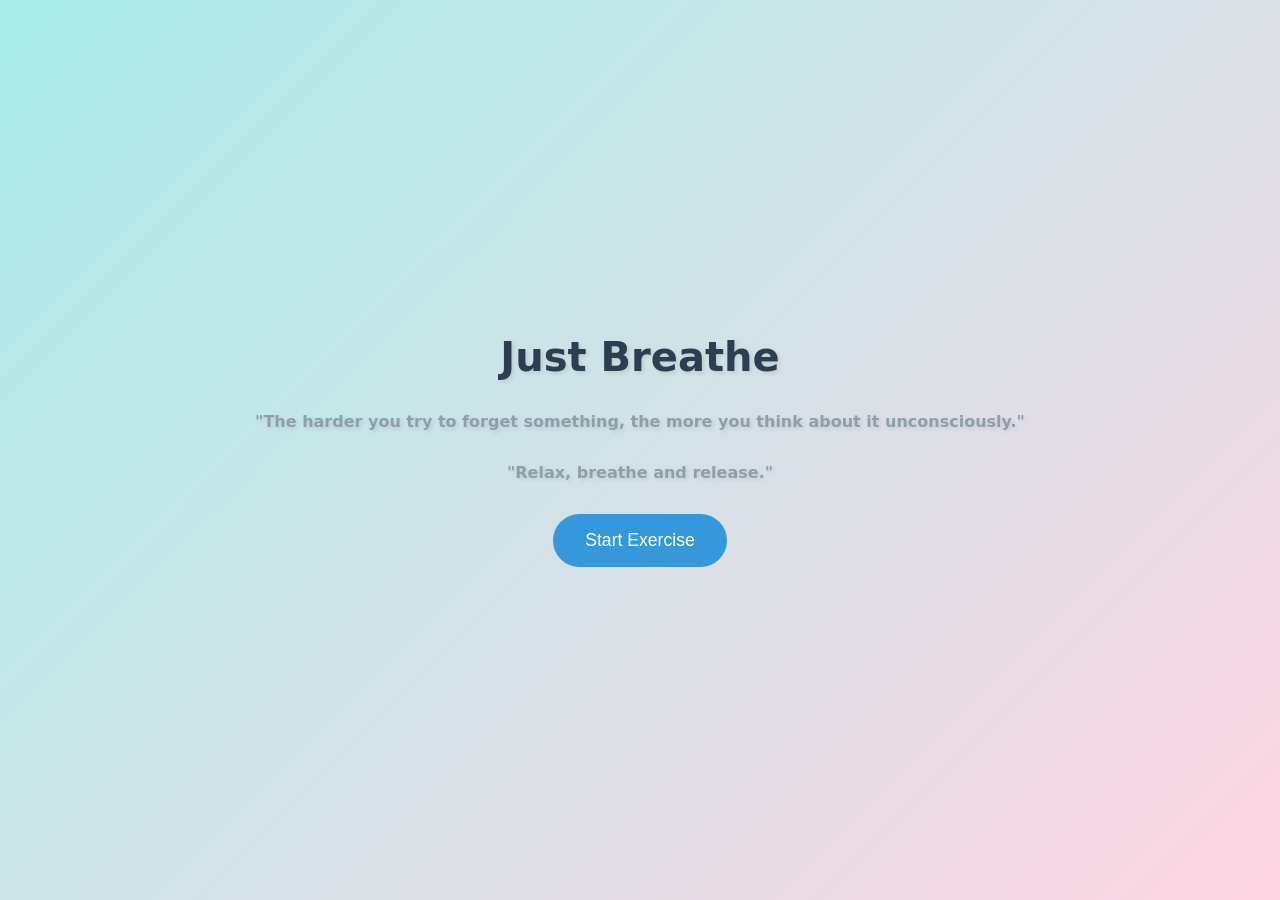
==== commit 8c8867b6: "initial final commit" ====
--- a/index.html
+++ b/index.html
@@ -10,7 +10,8 @@
     <!-- Home Screen -->
     <div class="screen home-screen active">
         <h1 class="app-title">Just Breathe</h1>
-        <h2 class="app-title-01">Inhale Calm, Exhale Clarity</h2>
+        <h2 class="app-title-01">"The harder you try to forget something, the more you think about it unconsciously."</h2>
+        <h2 class="app-title-01">"Relax, breathe and release."</h2>
         <button class="btn start-btn">Start Exercise</button>
     </div>
 
--- a/styles.css
+++ b/styles.css
@@ -49,9 +49,9 @@
     text-shadow: 2px 2px 4px rgba(0,0,0,0.1);
 }
 .app-title-01 {
-    font-size: 1.5rem;
+    font-size: 1rem;
     margin-bottom: 2rem;
-    color: #a8adb2;
+    color: #909eab;
     text-shadow: 2px 2px 4px rgba(0,0,0,0.1);
 }
 
